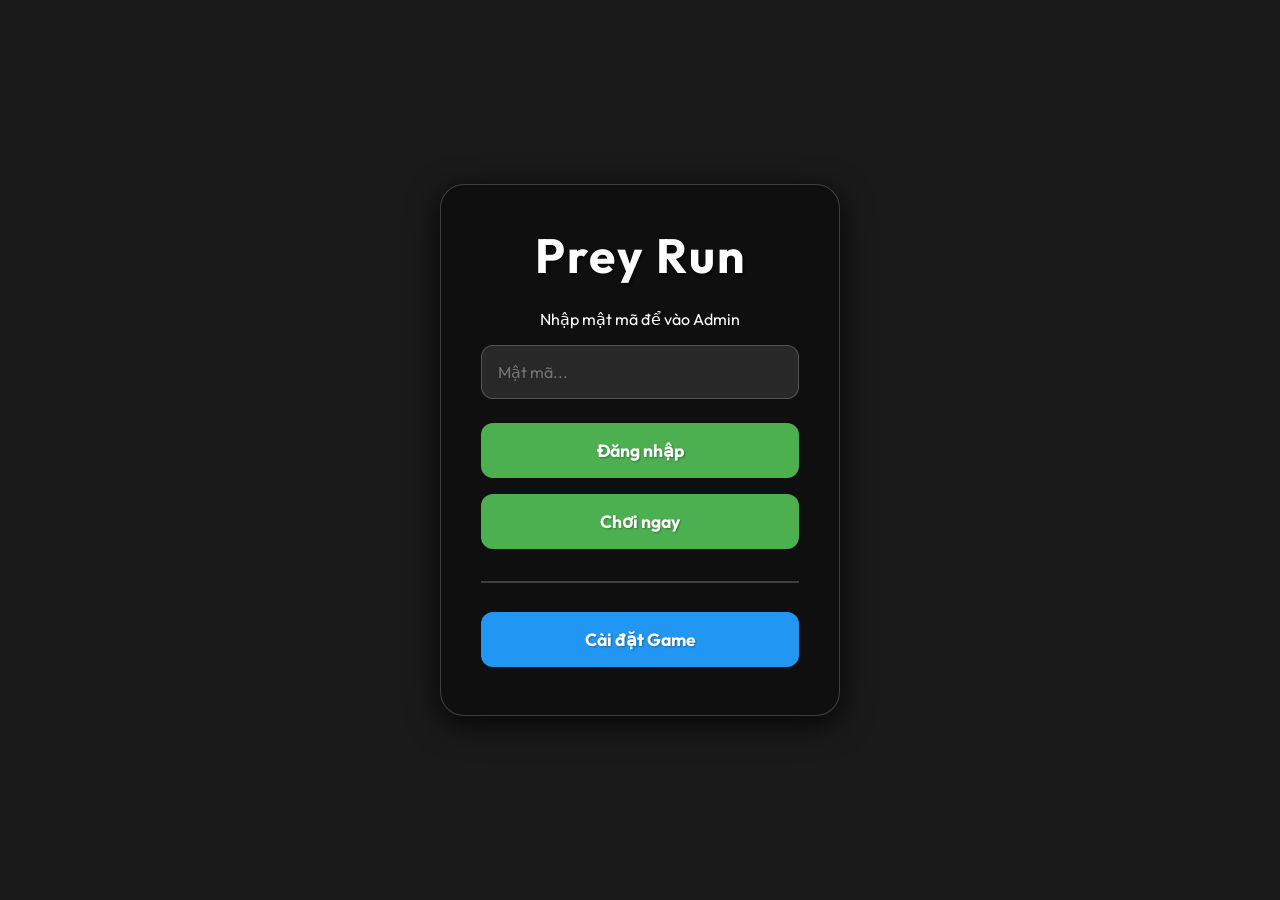
==== index.html @ 59797ac5 "Add files via upload" ====
<!DOCTYPE html>
<html lang="vi">
<head>
    <meta charset="UTF-8">
    <meta name="viewport" content="width=device-width, initial-scale=1.0">
    <title>Prey Run - Vocabulary Escape</title>

    <!-- PWA Meta Tags -->
    <meta name="theme-color" content="#4CAF50">
    <meta name="description" content="Học từ vựng tiếng Anh bằng cách thoát khỏi sư tử!">
    <meta name="apple-mobile-web-app-capable" content="yes">
    <meta name="apple-mobile-web-app-status-bar-style" content="black-translucent">
    <meta name="apple-mobile-web-app-title" content="Prey Run">
    <link rel="apple-touch-icon" href="/icon-512.png">

    <!-- PWA Manifest -->
    <link rel="manifest" href="/manifest.json">

    <link rel="stylesheet" href="style.css">
    <link href="https://fonts.googleapis.com/css2?family=Outfit:wght@400;700&display=swap" rel="stylesheet">
</head>
<body>
    <div id="app">
        <!-- Login Screen -->
        <div id="login-screen" class="screen active">
            <div class="glass-panel">
                <h1>Prey Run</h1>
                <p>Nhập mật mã để vào Admin</p>
                <input type="password" id="admin-pass" placeholder="Mật mã...">
                <button id="login-btn">Đăng nhập</button>
                <button id="start-game-btn">Chơi ngay</button>
                <hr style="margin: 1.5rem 0; border: 1px solid var(--glass-border)">
                <button id="settings-btn" style="background: #2196F3; margin-top: 5px;">Cài đặt Game</button>
            </div>
        </div>

        <!-- Settings Screen -->
        <div id="settings-screen" class="screen">
            <div class="glass-panel" style="max-width: 500px; max-height: 80vh; overflow-y: auto;">
                <h2>Cài đặt (Settings)</h2>
                
                <div style="text-align: left; margin-bottom: 20px;">
                    <label><strong>1. Cấp độ từ vựng muốn chơi:</strong></label>
                    <select id="setting-game-level">
                        <option value="all">Tất cả Cấp độ</option>
                        <option value="Beginner">Beginner</option>
                        <option value="Intermediate">Intermediate</option>
                        <option value="Advanced">Advanced</option>
                    </select>
                </div>

                <div style="text-align: left; margin-bottom: 20px;">
                    <label><strong>2. Thời gian chờ (giây) theo cấp:</strong></label>
                    <div style="display: grid; grid-template-columns: 1fr 1fr; gap: 10px; margin-top: 10px;">
                        <div>Beginner: <input type="number" id="time-Beginner" min="1" step="0.5"></div>
                        <div>Intermediate: <input type="number" id="time-Intermediate" min="1" step="0.5"></div>
                        <div>Advanced: <input type="number" id="time-Advanced" min="1" step="0.5"></div>
                    </div>
                </div>

                <div style="text-align: left; margin-bottom: 20px;">
                    <label><strong>3. Chế độ khó (Ẩn tiếng Anh):</strong></label>
                    <div style="margin-top: 10px;">
                        <input type="checkbox" id="setting-hide-word" style="transform: scale(1.5); margin-right: 10px;">
                        <span style="font-size: 1.1rem">Chỉ hiển thị nghĩa tiếng Việt</span>
                    </div>
                </div>

                <div style="text-align: left; margin-bottom: 25px;">
                    <label><strong>4. Chế độ chơi:</strong></label>
                    <div style="margin-top: 10px; display: flex; gap: 20px; flex-wrap: wrap;">
                        <label><input type="radio" name="setting-game-mode" value="typing" id="mode-typing"> Gõ chữ</label>
                        <label><input type="radio" name="setting-game-mode" value="mcq" id="mode-mcq"> 4 Lựa chọn (Trắc nghiệm)</label>
                        <label><input type="radio" name="setting-game-mode" value="speech" id="mode-speech"> 🎤 Phát âm (Mic)</label>
                    </div>
                </div>

                <div style="text-align: left; margin-bottom: 25px;">
                    <label><strong>5. Sinh mệnh &amp; Khoảng cách:</strong></label>
                    <div style="margin-top: 10px; display: grid; grid-template-columns: 1fr 1fr; gap: 15px;">
                        <div>
                            <label style="font-size: 0.9rem;">Số lần sai tối đa (Mạng):</label>
                            <input type="number" id="setting-lives" min="1" max="10" value="3" style="width:100%; padding:8px;">
                        </div>
                        <div>
                            <label style="font-size: 0.9rem;">Khoảng cách ban đầu (m):</label>
                            <input type="number" id="setting-distance" min="10" max="90" value="50" style="width:100%; padding:8px;">
                        </div>
                    </div>
                </div>

                <button id="save-settings-btn" style="background: #4CAF50;">Lưu Cài đặt</button>
                <button id="settings-back-btn" class="danger">Quay lại</button>
            </div>
        </div>

        <!-- Game Screen -->
        <div id="game-screen" class="screen">
            <!-- Top Controls -->
            <div id="game-top-bar">
                <button id="pause-btn" title="Tạm dừng">⏸</button>
                <button id="quit-btn" title="Thoát về Menu">🚪</button>
            </div>

            <div id="parallax-container">
                <canvas id="game-canvas"></canvas>
            </div>

            <div class="game-ui bottom-panel">
                <div class="score-container">
                    <div style="display: flex; align-items: center; gap: 15px;">
                        <span class="label">Điểm: <span id="current-score">0</span></span>
                        <div id="lives-display" style="font-size: 1.5rem; color: #ff5252; text-shadow: 1px 1px 2px rgba(0,0,0,0.5);">♥️♥️♥️</div>
                    </div>
                    <button id="re-hear-btn">🔊 Nghe lại</button>
                    <button id="mic-btn" class="hidden" title="Nhấn để nói">🎤 Nói</button>
                </div>
                
                <div class="input-area">
                    <input type="text" id="word-input" placeholder="Gõ từ tại đây..." autocomplete="off">
                    <div id="mcq-container" class="hidden">
                        <button class="mcq-btn"></button>
                        <button class="mcq-btn"></button>
                        <button class="mcq-btn"></button>
                        <button class="mcq-btn"></button>
                    </div>
                    <div id="speech-container" class="hidden" style="display:none; flex-direction:column; align-items:center; gap:10px;">
                        <div id="speech-status" style="color:#fff; font-size:1rem; min-height:1.5em;">Nhấn mic để nói tiếng Anh...</div>
                        <div id="speech-result" style="color:#FFD54F; font-size:1.3rem; font-weight:bold; min-height:1.8em;"></div>
                    </div>
                </div>

                <div class="distance-container">
                    <span class="label">Khoảng cách an toàn</span>
                    <div class="progress-bar">
                        <div id="distance-fill"></div>
                        <span id="ui-lion-icon" class="icon">🦁</span>
                        <span id="ui-deer-icon" class="icon">🦌</span>
                    </div>
                </div>

                <div class="timer-bar">
                    <div id="timer-fill"></div>
                </div>
            </div>

            <div id="level-select-overlay" class="overlay hidden">
                <div class="glass-panel" style="max-width:360px; text-align:center;">
                    <h2>🎮 Chọn Cấp độ</h2>
                    <p style="color:#ffd54f; margin-bottom:1.5rem">Chọn loại từ vựng bạn muốn luyện:</p>
                    <button class="level-btn" data-level="all"  style="background:linear-gradient(135deg,#43a047,#66bb6a)">🌟 Tất cả Level</button>
                    <button class="level-btn" data-level="Beginner"     style="background:linear-gradient(135deg,#1976d2,#42a5f5)">🟢 Beginner</button>
                    <button class="level-btn" data-level="Intermediate" style="background:linear-gradient(135deg,#f57f17,#ffca28)">🟡 Intermediate</button>
                    <button class="level-btn" data-level="Advanced"     style="background:linear-gradient(135deg,#c62828,#ef5350)">🔴 Advanced</button>
                    <button id="level-cancel-btn" style="background:rgba(255,255,255,0.15); margin-top:.5rem;">Quay lại</button>
                </div>
            </div>

            <div id="pause-overlay" class="overlay hidden">
                <div class="glass-panel" style="max-width: 450px;">
                    <h2>Đã tạm dừng</h2>
                    
                    <!-- Practice Area (Hidden by default, shown if there's a wrong word) -->
                    <div id="practice-area" class="hidden" style="margin: 1.5rem 0; padding: 1rem; background: rgba(255,255,255,0.1); border-radius: 15px; border: 1px solid #ffd54f;">
                        <h3 style="color: #ffd54f; margin-bottom: 0.5rem;">🎯 Rèn luyện phát âm</h3>
                        <div id="practice-word" style="font-size: 2rem; font-weight: bold; color: #fff;"></div>
                        <div id="practice-ipa" style="font-size: 1.2rem; color: #4fc3f7; margin-bottom: 0.8rem;"></div>
                        <div id="practice-tips" style="font-size: 0.95rem; font-style: italic; color: #eee; margin-bottom: 1rem;"></div>
                        <div style="display: flex; gap: 8px; flex-wrap: wrap; justify-content: center;">
                            <button id="practice-speak-btn" style="background: #7c4dff; width: auto; padding: 10px 16px; font-size: 1rem;">🔊 Nghe mẫu</button>
                            <button id="practice-record-btn" style="background: #f44336; width: auto; padding: 10px 16px; font-size: 1rem;">🎤 Ghi âm</button>
                            <button id="practice-playback-btn" style="background: #388e3c; width: auto; padding: 10px 16px; font-size: 1rem;" disabled>▶ Nghe lại</button>
                        </div>
                        <div id="practice-record-status" style="margin-top: 8px; font-size: 0.85rem; color: #ffcc80; min-height: 1.2em;"></div>

                        <!-- Live Check -->
                        <hr style="border-color: rgba(255,255,255,0.2); margin: 12px 0;">
                        <button id="practice-check-btn" style="background: #f57c00; width: 100%; padding: 12px; font-size: 1rem; border-radius: 10px;">🧪 Nói &amp; Kiểm tra phát âm</button>
                        <div id="practice-check-result" style="margin-top: 10px; font-size: 1rem; min-height: 2em; text-align: center; border-radius: 8px; padding: 6px 0;"></div>
                    </div>

                    <div style="display: flex; flex-direction: column; gap: 5px;">
                        <button id="resume-btn">Tiếp tục</button>
                        <button id="restart-btn">Chơi lại</button>
                        <button id="back-to-menu">Menu chính</button>
                    </div>
                </div>
            </div>

            <div id="game-over-overlay" class="overlay hidden">
                <div class="glass-panel">
                    <h2 class="danger">Game Over!</h2>
                    <p>Sư tử đã đuổi kịp!</p>
                    <p>Điểm của bạn: <span id="final-score">0</span></p>
                    <button id="retry-btn">Thử lại</button>
                    <button id="menu-btn">Menu chính</button>
                </div>
            </div>
        </div>

        <!-- Admin Panel -->
        <div id="admin-panel" class="screen">
            <nav class="admin-nav">
                <button id="close-admin">Quay lại</button>
                <h1>Admin Panel</h1>
            </nav>
            <div class="admin-content">
                <div class="glass-panel admin-form">
                    <h3>Thêm từ vựng</h3>
                    <input type="text" id="new-word" placeholder="Từ tiếng Anh">
                    <input type="text" id="new-meaning" placeholder="Nghĩa tiếng Việt">
                    <input type="text" id="new-ipa" placeholder="Phiên âm IPA (ví dụ: /laɪ.ən/)">
                    <input type="text" id="new-tips" placeholder="Mẹo phát âm">
                    <select id="new-level">
                        <option value="Beginner">Beginner</option>
                        <option value="Intermediate">Intermediate</option>
                        <option value="Advanced">Advanced</option>
                    </select>
                    <button id="add-word-btn">Lưu từ</button>
                </div>
                <div class="glass-panel admin-list">
                    <h3>Danh sách từ vựng</h3>
                    <div class="list-controls">
                        <button id="export-btn">Sao lưu (Export)</button>
                        <button id="import-btn">Khôi phục (Import)</button>
                        <input type="file" id="import-file-input" style="display: none;" accept=".json">
                    </div>
                    <table>
                        <thead>
                            <tr>
                                <th>Từ</th>
                                <th>Nghĩa</th>
                                <th>IPA</th>
                                <th>Level</th>
                                <th>Thao tác</th>
                            </tr>
                        </thead>
                        <tbody id="word-table-body">
                            <!-- Words will be injected here -->
                        </tbody>
                    </table>
                </div>
            </div>
        </div>

    </div>

    <script src="vocabulary.js"></script>
    <script src="ui.js"></script>
    <script src="game.js"></script>

    <!-- PWA Service Worker Registration -->
    <script>
        if ('serviceWorker' in navigator) {
            window.addEventListener('load', () => {
                navigator.serviceWorker.register('/sw.js')
                    .then(reg => console.log('✅ Service Worker đã đăng ký:', reg.scope))
                    .catch(err => console.warn('❌ SW thất bại:', err));
            });
        }
    </script>
</body>
</html>
---- style.css ----
:root {
    --primary: #4CAF50;
    --primary-dark: #388E3C;
    --danger: #FF5252;
    --glass: rgba(255, 255, 255, 0.1);
    --glass-border: rgba(255, 255, 255, 0.2);
    --text-white: #ffffff;
    --text-shadow: 2px 2px 4px rgba(0, 0, 0, 0.5);
}

* {
    margin: 0;
    padding: 0;
    box-sizing: border-box;
    font-family: 'Outfit', sans-serif;
}

body, html {
    width: 100%;
    height: 100%;
    overflow: hidden;
    background: #1a1a1a;
}

#app {
    width: 100%;
    height: 100%;
    position: relative;
}

.screen {
    position: absolute;
    top: 0;
    left: 0;
    width: 100%;
    height: 100%;
    display: none;
    justify-content: center;
    align-items: center;
}

.screen.active {
    display: flex;
}

/* Glass Panels */
.glass-panel {
    background: rgba(0, 0, 0, 0.4);
    backdrop-filter: blur(10px);
    border: 1px solid var(--glass-border);
    padding: 2.5rem;
    border-radius: 24px;
    text-align: center;
    color: var(--text-white);
    box-shadow: 0 8px 32px 0 rgba(0, 0, 0, 0.8);
    max-width: 400px;
    width: 90%;
}

h1 {
    font-size: 3rem;
    margin-bottom: 1.5rem;
    letter-spacing: 2px;
    text-shadow: var(--text-shadow);
}

input, select {
    width: 100%;
    padding: 1rem;
    margin: 1rem 0;
    border-radius: 12px;
    border: 1px solid var(--glass-border);
    background: rgba(255, 255, 255, 0.1);
    color: white;
    font-size: 1rem;
    outline: none;
}

button {
    width: 100%;
    padding: 1rem;
    margin: 0.5rem 0;
    border-radius: 12px;
    border: none;
    background: var(--primary);
    color: white;
    font-weight: bold;
    font-size: 1.1rem;
    cursor: pointer;
    transition: all 0.3s ease;
    text-shadow: 1px 1px 2px rgba(0,0,0,0.3);
}

button:hover {
    background: var(--primary-dark);
    transform: translateY(-2px);
    box-shadow: 0 4px 15px rgba(76, 175, 80, 0.4);
}

button:active {
    transform: translateY(0);
}

/* Game Screen */
#game-screen {
    flex-direction: column;
}

#game-top-bar {
    position: fixed;
    top: 20px;
    left: 20px;
    z-index: 9999; /* Đưa lên trên cùng của mọi thứ */
    display: none;
    gap: 12px;
}

#game-screen.active #game-top-bar {
    display: flex !important; /* Buộc hiển thị khi game active */
}

#pause-btn, #quit-btn {
    width: 60px !important; /* Ép kích thước cố định để dễ nhìn */
    height: 60px;
    padding: 0 !important;
    font-size: 2rem !important;
    border-radius: 50% !important; /* Biến thành nút tròn */
    margin: 0;
    border: 3px solid rgba(255,255,255,0.4);
    display: flex;
    align-items: center;
    justify-content: center;
    cursor: pointer;
    box-shadow: 0 4px 15px rgba(0,0,0,0.5);
}

#pause-btn {
    background: rgba(0,0,0,0.5);
    color: #fff;
}

#quit-btn {
    background: rgba(200,0,0,0.5);
    color: #fff;
}

#pause-btn:hover { background: rgba(255,255,255,0.2); transform: scale(1.1); }
#quit-btn:hover  { background: rgba(220,50,50,0.8);  transform: scale(1.1); }

#parallax-container {
    position: absolute;
    width: 100%;
    height: 100%;
    overflow: hidden;
    background: linear-gradient(to bottom, #4fc3f7, #b3e5fc); /* Bầu trời ban ngày tươi sáng */
}

#game-canvas {
    position: absolute;
    z-index: 4;
    width: 100%;
    height: calc(100% - 150px);
}

.bottom-panel {
    position: absolute;
    bottom: 0;
    width: 100%;
    height: 150px;
    background: rgba(0, 0, 0, 0.8);
    backdrop-filter: blur(10px);
    border-top: 3px solid #ff9800;
    display: flex;
    flex-direction: row;
    align-items: center;
    justify-content: space-around;
    padding: 0 2rem;
    z-index: 10;
}

.score-container {
    display: flex;
    flex-direction: column;
    align-items: center;
    gap: 10px;
    font-size: 1.5rem;
    color: white;
    font-weight: bold;
}

#re-hear-btn {
    width: auto;
    padding: 0.5rem 1rem;
    font-size: 1rem;
    background: #ffb300;
    color: #333;
    border-radius: 8px;
    margin: 0;
}

#mic-btn {
    width: auto;
    padding: 0.5rem 1.2rem;
    font-size: 1.1rem;
    background: #7c4dff;
    color: white;
    border-radius: 8px;
    margin: 0 0 0 8px;
    transition: all 0.2s;
}

#mic-btn:hover {
    background: #651fff;
    box-shadow: 0 0 12px rgba(124,77,255,0.6);
}

@keyframes mic-pulse {
    0%   { box-shadow: 0 0 0 0 rgba(244,67,54,0.7); }
    70%  { box-shadow: 0 0 0 12px rgba(244,67,54,0); }
    100% { box-shadow: 0 0 0 0 rgba(244,67,54,0); }
}

#mic-btn.mic-active {
    background: #f44336;
    animation: mic-pulse 1s infinite;
}

#speech-container {
    width: 100%;
    flex-direction: column;
    align-items: center;
    gap: 6px;
    text-align: center;
}

.input-area {
    display: flex;
    margin-bottom: 0;
    flex: 1;
    max-width: 400px;
}

#word-input {
    width: 100%;
    text-align: center;
    font-size: 2rem;
    padding: 1rem;
    background: rgba(255, 255, 255, 0.9);
    color: #333;
    border: 3px solid #4CAF50;
    border-radius: 15px;
    font-weight: bold;
    box-shadow: inset 0 0 10px rgba(0,0,0,0.1);
}

.distance-container {
    width: 300px;
    text-align: center;
}

.distance-container .label {
    color: white;
    font-weight: bold;
    font-size: 1.1rem;
}

.progress-bar {
    height: 25px;
    background: rgba(255,255,255,0.2);
    border-radius: 12.5px;
    position: relative;
    margin-top: 15px;
    border: 2px solid #555;
    overflow: visible;
}

#distance-fill {
    height: 100%;
    background: linear-gradient(90deg, #f44336, #ff9800);
    border-radius: 10px;
    width: 50%;
    transition: width 0.3s ease;
}

.icon {
    position: absolute;
    font-size: 35px;
    top: -20px;
}

#ui-lion-icon { left: -15px; } /* Lion is chasing from left */
#ui-deer-icon { right: -15px; } /* Deer is running right */

.timer-bar {
    width: 100%;
    height: 5px;
    background: rgba(255,255,255,0.1);
    position: absolute;
    top: 0;
    left: 0;
}

#timer-fill {
    height: 100%;
    background: #FF5252;
    width: 100%;
}

/* Admin Panel */
#admin-panel {
    background: #0f172a;
    flex-direction: column;
    padding: 2rem;
    overflow-y: auto;
}

.admin-nav {
    display: flex;
    width: 100%;
    justify-content: space-between;
    align-items: center;
    margin-bottom: 2rem;
}

#close-admin { width: auto; }

.admin-content {
    display: grid;
    grid-template-columns: 1fr 2fr;
    gap: 2rem;
    width: 100%;
    max-width: 1200px;
}

.admin-form, .admin-list {
    max-width: none;
    text-align: left;
    max-height: 60vh;
    overflow-y: auto;
    padding-right: 1rem;
}

/* Custom Scrollbar */
.admin-list::-webkit-scrollbar {
    width: 8px;
}

.admin-list::-webkit-scrollbar-track {
    background: rgba(255, 255, 255, 0.05);
    border-radius: 10px;
}

.admin-list::-webkit-scrollbar-thumb {
    background: var(--primary);
    border-radius: 10px;
}

.admin-list::-webkit-scrollbar-thumb:hover {
    background: var(--primary-dark);
}

table {
    width: 100%;
    border-collapse: collapse;
    margin-top: 1rem;
}

th, td {
    padding: 1rem;
    text-align: left;
    border-bottom: 1px solid var(--glass-border);
}

.delete-btn {
    background: var(--danger);
    padding: 0.5rem;
}

/* Animations */
@keyframes pulse {
    0% { transform: scale(1); }
    50% { transform: scale(1.05); }
    100% { transform: scale(1); }
}

.overlay {
    position: absolute;
    top: 0;
    left: 0;
    width: 100%;
    height: 100%;
    background: rgba(0,0,0,0.8);
    z-index: 100;
    display: flex;
    justify-content: center;
    align-items: center;
}

.hidden { display: none; }
.danger { color: var(--danger); }

#mcq-container {
    display: flex;
    gap: 10px;
    justify-content: center;
    flex-wrap: wrap;
    width: 100%;
}
.mcq-btn {
    flex: 1 1 45%;
    background: rgba(255, 255, 255, 0.9);
    color: #333;
    font-size: 1.2rem;
    font-weight: bold;
    border: 2px solid #ccc;
    border-radius: 8px;
    padding: 12px;
    cursor: pointer;
    transition: all 0.2s;
}
.mcq-btn:hover:not(:disabled) {
    background: #4fc3f7;
    color: white;
    border-color: #0288d1;
    transform: scale(1.02);
}
.mcq-btn:disabled {
    opacity: 0.5;
    background: #e0e0e0;
    cursor: not-allowed;
    transform: scale(0.95);
}
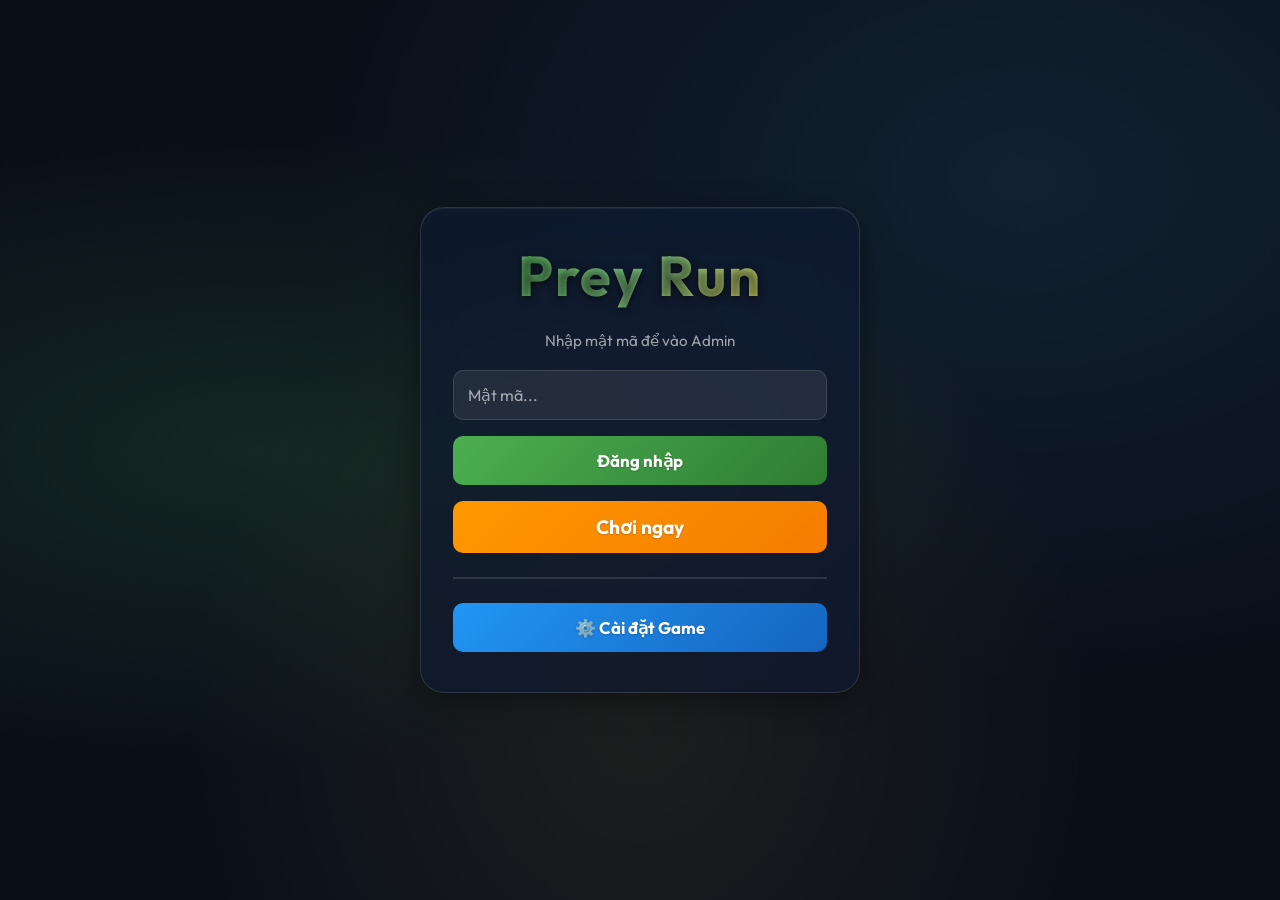
==== commit 3a1c1d47: "Add files via upload" ====
--- a/index.html
+++ b/index.html
@@ -2,7 +2,7 @@
 <html lang="vi">
 <head>
     <meta charset="UTF-8">
-    <meta name="viewport" content="width=device-width, initial-scale=1.0">
+    <meta name="viewport" content="width=device-width, initial-scale=1.0, viewport-fit=cover">
     <title>Prey Run - Vocabulary Escape</title>
 
     <!-- PWA Meta Tags -->
@@ -11,10 +11,10 @@
     <meta name="apple-mobile-web-app-capable" content="yes">
     <meta name="apple-mobile-web-app-status-bar-style" content="black-translucent">
     <meta name="apple-mobile-web-app-title" content="Prey Run">
-    <link rel="apple-touch-icon" href="/icon-512.png">
+    <link rel="apple-touch-icon" href="icon-512.png">
 
     <!-- PWA Manifest -->
-    <link rel="manifest" href="/manifest.json">
+    <link rel="manifest" href="manifest.json">
 
     <link rel="stylesheet" href="style.css">
     <link href="https://fonts.googleapis.com/css2?family=Outfit:wght@400;700&display=swap" rel="stylesheet">
@@ -29,14 +29,14 @@
                 <input type="password" id="admin-pass" placeholder="Mật mã...">
                 <button id="login-btn">Đăng nhập</button>
                 <button id="start-game-btn">Chơi ngay</button>
-                <hr style="margin: 1.5rem 0; border: 1px solid var(--glass-border)">
-                <button id="settings-btn" style="background: #2196F3; margin-top: 5px;">Cài đặt Game</button>
+                <hr style="margin: 1rem 0; border: 1px solid var(--glass-border)">
+                <button id="settings-btn">⚙️ Cài đặt Game</button>
             </div>
         </div>
 
         <!-- Settings Screen -->
         <div id="settings-screen" class="screen">
-            <div class="glass-panel" style="max-width: 500px; max-height: 80vh; overflow-y: auto;">
+            <div class="glass-panel">
                 <h2>Cài đặt (Settings)</h2>
                 
                 <div style="text-align: left; margin-bottom: 20px;">
@@ -89,8 +89,8 @@
                     </div>
                 </div>
 
-                <button id="save-settings-btn" style="background: #4CAF50;">Lưu Cài đặt</button>
-                <button id="settings-back-btn" class="danger">Quay lại</button>
+                <button id="save-settings-btn">💾 Lưu Cài đặt</button>
+                <button id="settings-back-btn">← Quay lại</button>
             </div>
         </div>
 
@@ -108,9 +108,9 @@
 
             <div class="game-ui bottom-panel">
                 <div class="score-container">
-                    <div style="display: flex; align-items: center; gap: 15px;">
+                    <div style="display: flex; align-items: center; gap: 8px;">
                         <span class="label">Điểm: <span id="current-score">0</span></span>
-                        <div id="lives-display" style="font-size: 1.5rem; color: #ff5252; text-shadow: 1px 1px 2px rgba(0,0,0,0.5);">♥️♥️♥️</div>
+                        <div id="lives-display">♥️♥️♥️</div>
                     </div>
                     <button id="re-hear-btn">🔊 Nghe lại</button>
                     <button id="mic-btn" class="hidden" title="Nhấn để nói">🎤 Nói</button>
@@ -253,7 +253,7 @@
     <script>
         if ('serviceWorker' in navigator) {
             window.addEventListener('load', () => {
-                navigator.serviceWorker.register('/sw.js')
+                navigator.serviceWorker.register('sw.js')
                     .then(reg => console.log('✅ Service Worker đã đăng ký:', reg.scope))
                     .catch(err => console.warn('❌ SW thất bại:', err));
             });
--- a/style.css
+++ b/style.css
@@ -1,227 +1,394 @@
+/* ============================================
+   PREY RUN — Premium Responsive Design System
+   ============================================ */
+
+/* --- Design Tokens --- */
 :root {
+    /* Colors */
     --primary: #4CAF50;
-    --primary-dark: #388E3C;
+    --primary-glow: rgba(76, 175, 80, 0.4);
+    --primary-dark: #2E7D32;
+    --accent: #FFD54F;
+    --accent-glow: rgba(255, 213, 79, 0.3);
     --danger: #FF5252;
-    --glass: rgba(255, 255, 255, 0.1);
-    --glass-border: rgba(255, 255, 255, 0.2);
-    --text-white: #ffffff;
-    --text-shadow: 2px 2px 4px rgba(0, 0, 0, 0.5);
-}
-
-* {
+    --danger-glow: rgba(255, 82, 82, 0.4);
+    --info: #4FC3F7;
+
+    /* Surfaces */
+    --bg-deep: #0a0f1a;
+    --glass: rgba(15, 25, 50, 0.65);
+    --glass-light: rgba(255, 255, 255, 0.08);
+    --glass-border: rgba(255, 255, 255, 0.12);
+    --glass-border-hover: rgba(255, 255, 255, 0.25);
+
+    /* Text */
+    --text-white: #f0f2f5;
+    --text-muted: rgba(255, 255, 255, 0.6);
+    --text-shadow: 0 2px 8px rgba(0, 0, 0, 0.6);
+
+    /* Spacing (fluid) */
+    --space-xs: clamp(4px, 1vw, 8px);
+    --space-sm: clamp(8px, 2vw, 12px);
+    --space-md: clamp(12px, 3vw, 20px);
+    --space-lg: clamp(20px, 4vw, 32px);
+    --space-xl: clamp(28px, 5vw, 48px);
+
+    /* Radius */
+    --radius-sm: 10px;
+    --radius-md: 16px;
+    --radius-lg: 24px;
+    --radius-xl: 32px;
+    --radius-full: 50%;
+
+    /* Blur */
+    --blur: blur(20px);
+    --blur-heavy: blur(40px);
+
+    /* Safe area for notched phones */
+    --safe-top: env(safe-area-inset-top, 0px);
+    --safe-bottom: env(safe-area-inset-bottom, 0px);
+    --safe-left: env(safe-area-inset-left, 0px);
+    --safe-right: env(safe-area-inset-right, 0px);
+}
+
+/* --- Reset & Base --- */
+*, *::before, *::after {
     margin: 0;
     padding: 0;
     box-sizing: border-box;
-    font-family: 'Outfit', sans-serif;
+}
+
+html {
+    font-size: 16px;
+    -webkit-tap-highlight-color: transparent;
+    -webkit-text-size-adjust: 100%;
 }
 
 body, html {
     width: 100%;
     height: 100%;
     overflow: hidden;
-    background: #1a1a1a;
-}
-
+    font-family: 'Outfit', -apple-system, BlinkMacSystemFont, sans-serif;
+    background: var(--bg-deep);
+    color: var(--text-white);
+}
+
+/* --- App Container --- */
 #app {
     width: 100%;
     height: 100%;
     position: relative;
 }
 
+/* --- Screen System --- */
 .screen {
     position: absolute;
-    top: 0;
-    left: 0;
-    width: 100%;
-    height: 100%;
+    inset: 0;
     display: none;
     justify-content: center;
     align-items: center;
+    overflow: hidden;
 }
 
 .screen.active {
     display: flex;
 }
 
-/* Glass Panels */
+/* Animated background for non-game screens */
+#login-screen,
+#settings-screen {
+    background: 
+        radial-gradient(ellipse at 20% 50%, rgba(76, 175, 80, 0.15) 0%, transparent 50%),
+        radial-gradient(ellipse at 80% 20%, rgba(79, 195, 247, 0.1) 0%, transparent 50%),
+        radial-gradient(ellipse at 50% 80%, rgba(255, 213, 79, 0.08) 0%, transparent 50%),
+        var(--bg-deep);
+}
+
+/* ============================================
+   GLASS PANELS — Frosted Glass UI
+   ============================================ */
 .glass-panel {
-    background: rgba(0, 0, 0, 0.4);
-    backdrop-filter: blur(10px);
+    background: var(--glass);
+    backdrop-filter: var(--blur);
+    -webkit-backdrop-filter: var(--blur);
     border: 1px solid var(--glass-border);
-    padding: 2.5rem;
-    border-radius: 24px;
+    border-radius: var(--radius-lg);
+    padding: var(--space-lg);
     text-align: center;
     color: var(--text-white);
-    box-shadow: 0 8px 32px 0 rgba(0, 0, 0, 0.8);
-    max-width: 400px;
-    width: 90%;
-}
-
+    box-shadow:
+        0 8px 32px rgba(0, 0, 0, 0.4),
+        inset 0 1px 0 rgba(255, 255, 255, 0.06);
+    max-width: 420px;
+    width: 92%;
+    animation: panelFadeIn 0.4s ease-out;
+}
+
+@keyframes panelFadeIn {
+    from {
+        opacity: 0;
+        transform: translateY(20px) scale(0.97);
+    }
+    to {
+        opacity: 1;
+        transform: translateY(0) scale(1);
+    }
+}
+
+/* ============================================
+   TYPOGRAPHY — Fluid Scaling
+   ============================================ */
 h1 {
-    font-size: 3rem;
-    margin-bottom: 1.5rem;
+    font-size: clamp(2rem, 6vw, 3.5rem);
+    font-weight: 700;
     letter-spacing: 2px;
     text-shadow: var(--text-shadow);
-}
-
+    margin-bottom: var(--space-md);
+    background: linear-gradient(135deg, #4CAF50, #81C784, #FFD54F);
+    -webkit-background-clip: text;
+    -webkit-text-fill-color: transparent;
+    background-clip: text;
+    animation: titleFloat 3s ease-in-out infinite;
+}
+
+@keyframes titleFloat {
+    0%, 100% { transform: translateY(0); }
+    50% { transform: translateY(-6px); }
+}
+
+h2 {
+    font-size: clamp(1.3rem, 4vw, 2rem);
+    font-weight: 700;
+    margin-bottom: var(--space-sm);
+    letter-spacing: 1px;
+}
+
+h3 {
+    font-size: clamp(1.1rem, 3vw, 1.4rem);
+    font-weight: 700;
+    margin-bottom: var(--space-sm);
+    color: var(--accent);
+}
+
+p {
+    font-size: clamp(0.85rem, 2.5vw, 1rem);
+    color: var(--text-muted);
+    margin-bottom: var(--space-sm);
+}
+
+.label {
+    font-size: clamp(0.75rem, 2vw, 1rem);
+}
+
+/* ============================================
+   FORM CONTROLS — Touch Friendly
+   ============================================ */
 input, select {
     width: 100%;
-    padding: 1rem;
-    margin: 1rem 0;
-    border-radius: 12px;
+    padding: clamp(10px, 2.5vw, 14px);
+    margin: var(--space-xs) 0;
+    border-radius: var(--radius-sm);
     border: 1px solid var(--glass-border);
-    background: rgba(255, 255, 255, 0.1);
+    background: var(--glass-light);
+    color: var(--text-white);
+    font-size: clamp(0.9rem, 2.5vw, 1rem);
+    font-family: inherit;
+    outline: none;
+    transition: border-color 0.3s, box-shadow 0.3s;
+    min-height: 44px; /* Touch target */
+}
+
+input:focus, select:focus {
+    border-color: var(--primary);
+    box-shadow: 0 0 0 3px var(--primary-glow);
+}
+
+input::placeholder {
+    color: var(--text-muted);
+}
+
+/* ============================================
+   BUTTONS — Premium Interactive
+   ============================================ */
+button {
+    width: 100%;
+    padding: clamp(10px, 2.5vw, 14px);
+    margin: var(--space-xs) 0;
+    border-radius: var(--radius-sm);
+    border: none;
+    background: linear-gradient(135deg, var(--primary), var(--primary-dark));
     color: white;
-    font-size: 1rem;
-    outline: none;
-}
-
-button {
-    width: 100%;
-    padding: 1rem;
-    margin: 0.5rem 0;
-    border-radius: 12px;
-    border: none;
-    background: var(--primary);
-    color: white;
-    font-weight: bold;
-    font-size: 1.1rem;
+    font-weight: 700;
+    font-size: clamp(0.9rem, 2.5vw, 1.05rem);
+    font-family: inherit;
     cursor: pointer;
-    transition: all 0.3s ease;
-    text-shadow: 1px 1px 2px rgba(0,0,0,0.3);
+    transition: all 0.25s cubic-bezier(0.4, 0, 0.2, 1);
+    text-shadow: 0 1px 2px rgba(0, 0, 0, 0.2);
+    min-height: 44px; /* Touch target */
+    position: relative;
+    overflow: hidden;
+}
+
+button::after {
+    content: '';
+    position: absolute;
+    inset: 0;
+    background: linear-gradient(135deg, rgba(255,255,255,0.15) 0%, transparent 50%);
+    opacity: 0;
+    transition: opacity 0.3s;
+}
+
+button:hover::after {
+    opacity: 1;
 }
 
 button:hover {
-    background: var(--primary-dark);
     transform: translateY(-2px);
-    box-shadow: 0 4px 15px rgba(76, 175, 80, 0.4);
+    box-shadow: 0 6px 20px var(--primary-glow);
 }
 
 button:active {
-    transform: translateY(0);
-}
-
-/* Game Screen */
+    transform: translateY(0) scale(0.98);
+    box-shadow: 0 2px 8px var(--primary-glow);
+}
+
+/* ============================================
+   GAME SCREEN — Responsive Layout
+   ============================================ */
 #game-screen {
     flex-direction: column;
 }
 
+/* --- Top Bar (Pause/Quit) --- */
 #game-top-bar {
     position: fixed;
-    top: 20px;
-    left: 20px;
-    z-index: 9999; /* Đưa lên trên cùng của mọi thứ */
+    top: calc(var(--space-sm) + var(--safe-top));
+    left: calc(var(--space-sm) + var(--safe-left));
+    z-index: 9999;
     display: none;
-    gap: 12px;
+    gap: var(--space-xs);
 }
 
 #game-screen.active #game-top-bar {
-    display: flex !important; /* Buộc hiển thị khi game active */
+    display: flex !important;
 }
 
 #pause-btn, #quit-btn {
-    width: 60px !important; /* Ép kích thước cố định để dễ nhìn */
-    height: 60px;
+    width: clamp(42px, 10vw, 56px) !important;
+    height: clamp(42px, 10vw, 56px);
     padding: 0 !important;
-    font-size: 2rem !important;
-    border-radius: 50% !important; /* Biến thành nút tròn */
+    font-size: clamp(1.3rem, 4vw, 1.8rem) !important;
+    border-radius: var(--radius-full) !important;
     margin: 0;
-    border: 3px solid rgba(255,255,255,0.4);
+    border: 2px solid rgba(255, 255, 255, 0.25) !important;
     display: flex;
     align-items: center;
     justify-content: center;
     cursor: pointer;
-    box-shadow: 0 4px 15px rgba(0,0,0,0.5);
+    box-shadow: 0 4px 15px rgba(0, 0, 0, 0.4);
+    min-height: 42px;
 }
 
 #pause-btn {
-    background: rgba(0,0,0,0.5);
+    background: rgba(0, 0, 0, 0.45);
     color: #fff;
+    backdrop-filter: blur(8px);
 }
 
 #quit-btn {
-    background: rgba(200,0,0,0.5);
+    background: rgba(180, 40, 40, 0.5);
     color: #fff;
-}
-
-#pause-btn:hover { background: rgba(255,255,255,0.2); transform: scale(1.1); }
-#quit-btn:hover  { background: rgba(220,50,50,0.8);  transform: scale(1.1); }
-
+    backdrop-filter: blur(8px);
+}
+
+#pause-btn:hover { background: rgba(255, 255, 255, 0.15); transform: scale(1.08); }
+#quit-btn:hover  { background: rgba(220, 50, 50, 0.7);  transform: scale(1.08); }
+
+/* --- Parallax & Canvas --- */
 #parallax-container {
     position: absolute;
     width: 100%;
     height: 100%;
     overflow: hidden;
-    background: linear-gradient(to bottom, #4fc3f7, #b3e5fc); /* Bầu trời ban ngày tươi sáng */
+    background: linear-gradient(to bottom, #4fc3f7, #b3e5fc);
 }
 
 #game-canvas {
     position: absolute;
     z-index: 4;
     width: 100%;
-    height: calc(100% - 150px);
-}
-
+    height: 100%;
+}
+
+/* ============================================
+   BOTTOM PANEL — Responsive Game HUD
+   ============================================ */
 .bottom-panel {
     position: absolute;
     bottom: 0;
     width: 100%;
-    height: 150px;
-    background: rgba(0, 0, 0, 0.8);
-    backdrop-filter: blur(10px);
-    border-top: 3px solid #ff9800;
+    background: linear-gradient(to top, rgba(5, 10, 25, 0.95), rgba(5, 10, 25, 0.8));
+    backdrop-filter: var(--blur);
+    -webkit-backdrop-filter: var(--blur);
+    border-top: 2px solid rgba(255, 152, 0, 0.5);
     display: flex;
     flex-direction: row;
     align-items: center;
     justify-content: space-around;
-    padding: 0 2rem;
+    padding: var(--space-sm) var(--space-md);
+    padding-bottom: calc(var(--space-sm) + var(--safe-bottom));
     z-index: 10;
-}
-
+    gap: var(--space-sm);
+}
+
+/* --- Score Area --- */
 .score-container {
     display: flex;
     flex-direction: column;
     align-items: center;
-    gap: 10px;
-    font-size: 1.5rem;
+    gap: var(--space-xs);
+    font-size: clamp(1rem, 3vw, 1.4rem);
     color: white;
     font-weight: bold;
+    flex-shrink: 0;
 }
 
 #re-hear-btn {
     width: auto;
-    padding: 0.5rem 1rem;
-    font-size: 1rem;
-    background: #ffb300;
-    color: #333;
-    border-radius: 8px;
+    padding: 6px 12px;
+    font-size: clamp(0.8rem, 2vw, 0.95rem);
+    background: linear-gradient(135deg, #ffb300, #ff8f00);
+    color: #1a1a1a;
+    border-radius: var(--radius-sm);
     margin: 0;
+    min-height: 36px;
 }
 
 #mic-btn {
     width: auto;
-    padding: 0.5rem 1.2rem;
-    font-size: 1.1rem;
-    background: #7c4dff;
+    padding: 6px 14px;
+    font-size: clamp(0.85rem, 2.2vw, 1rem);
+    background: linear-gradient(135deg, #7c4dff, #651fff);
     color: white;
-    border-radius: 8px;
-    margin: 0 0 0 8px;
+    border-radius: var(--radius-sm);
+    margin: 0 0 0 6px;
     transition: all 0.2s;
+    min-height: 36px;
 }
 
 #mic-btn:hover {
-    background: #651fff;
-    box-shadow: 0 0 12px rgba(124,77,255,0.6);
+    background: linear-gradient(135deg, #651fff, #536dfe);
+    box-shadow: 0 0 16px rgba(124, 77, 255, 0.5);
 }
 
 @keyframes mic-pulse {
-    0%   { box-shadow: 0 0 0 0 rgba(244,67,54,0.7); }
-    70%  { box-shadow: 0 0 0 12px rgba(244,67,54,0); }
-    100% { box-shadow: 0 0 0 0 rgba(244,67,54,0); }
+    0%   { box-shadow: 0 0 0 0 rgba(244, 67, 54, 0.6); }
+    70%  { box-shadow: 0 0 0 14px rgba(244, 67, 54, 0); }
+    100% { box-shadow: 0 0 0 0 rgba(244, 67, 54, 0); }
 }
 
 #mic-btn.mic-active {
-    background: #f44336;
+    background: linear-gradient(135deg, #f44336, #d32f2f);
     animation: mic-pulse 1s infinite;
 }
 
@@ -229,205 +396,564 @@
     width: 100%;
     flex-direction: column;
     align-items: center;
-    gap: 6px;
+    gap: 4px;
     text-align: center;
 }
 
+/* --- Input Area --- */
 .input-area {
     display: flex;
-    margin-bottom: 0;
     flex: 1;
-    max-width: 400px;
+    max-width: 360px;
+    min-width: 0;
 }
 
 #word-input {
     width: 100%;
     text-align: center;
-    font-size: 2rem;
-    padding: 1rem;
-    background: rgba(255, 255, 255, 0.9);
-    color: #333;
-    border: 3px solid #4CAF50;
-    border-radius: 15px;
+    font-size: clamp(1.2rem, 4vw, 1.8rem);
+    padding: clamp(8px, 2vw, 12px);
+    background: rgba(255, 255, 255, 0.92);
+    color: #1a1a2e;
+    border: 2px solid var(--primary);
+    border-radius: var(--radius-md);
     font-weight: bold;
-    box-shadow: inset 0 0 10px rgba(0,0,0,0.1);
-}
-
+    box-shadow: 0 0 20px var(--primary-glow), inset 0 2px 4px rgba(0, 0, 0, 0.06);
+    transition: border-color 0.3s, box-shadow 0.3s;
+    min-height: 44px;
+}
+
+#word-input:focus {
+    border-color: var(--accent);
+    box-shadow: 0 0 24px var(--accent-glow), inset 0 2px 4px rgba(0, 0, 0, 0.06);
+}
+
+/* --- Distance Bar --- */
 .distance-container {
-    width: 300px;
+    width: clamp(140px, 25vw, 300px);
     text-align: center;
+    flex-shrink: 0;
 }
 
 .distance-container .label {
-    color: white;
-    font-weight: bold;
-    font-size: 1.1rem;
+    color: var(--text-muted);
+    font-weight: 600;
+    font-size: clamp(0.65rem, 1.8vw, 0.95rem);
 }
 
 .progress-bar {
-    height: 25px;
-    background: rgba(255,255,255,0.2);
-    border-radius: 12.5px;
+    height: clamp(18px, 3vw, 25px);
+    background: rgba(255, 255, 255, 0.08);
+    border-radius: 999px;
     position: relative;
-    margin-top: 15px;
-    border: 2px solid #555;
+    margin-top: var(--space-sm);
+    border: 1px solid rgba(255, 255, 255, 0.1);
     overflow: visible;
 }
 
 #distance-fill {
     height: 100%;
-    background: linear-gradient(90deg, #f44336, #ff9800);
-    border-radius: 10px;
+    background: linear-gradient(90deg, #f44336, #ff9800, #ffeb3b);
+    border-radius: 999px;
     width: 50%;
     transition: width 0.3s ease;
+    box-shadow: 0 0 12px rgba(255, 152, 0, 0.4);
 }
 
 .icon {
     position: absolute;
-    font-size: 35px;
-    top: -20px;
-}
-
-#ui-lion-icon { left: -15px; } /* Lion is chasing from left */
-#ui-deer-icon { right: -15px; } /* Deer is running right */
-
+    font-size: clamp(22px, 5vw, 35px);
+    top: clamp(-14px, -3vw, -20px);
+}
+
+#ui-lion-icon { left: -12px; }
+#ui-deer-icon { right: -12px; }
+
+/* --- Timer Bar --- */
 .timer-bar {
     width: 100%;
-    height: 5px;
-    background: rgba(255,255,255,0.1);
+    height: 4px;
+    background: rgba(255, 255, 255, 0.06);
     position: absolute;
     top: 0;
     left: 0;
+    border-radius: 0 0 2px 2px;
 }
 
 #timer-fill {
     height: 100%;
-    background: #FF5252;
-    width: 100%;
-}
-
-/* Admin Panel */
-#admin-panel {
-    background: #0f172a;
-    flex-direction: column;
-    padding: 2rem;
-    overflow-y: auto;
-}
-
-.admin-nav {
+    background: linear-gradient(90deg, var(--danger), #ff8a80);
+    width: 100%;
+    transition: width 0.1s linear;
+    box-shadow: 0 0 8px var(--danger-glow);
+}
+
+/* ============================================
+   MCQ BUTTONS — Card Style
+   ============================================ */
+#mcq-container {
     display: flex;
-    width: 100%;
-    justify-content: space-between;
-    align-items: center;
-    margin-bottom: 2rem;
-}
-
-#close-admin { width: auto; }
-
-.admin-content {
-    display: grid;
-    grid-template-columns: 1fr 2fr;
-    gap: 2rem;
-    width: 100%;
-    max-width: 1200px;
-}
-
-.admin-form, .admin-list {
-    max-width: none;
-    text-align: left;
-    max-height: 60vh;
-    overflow-y: auto;
-    padding-right: 1rem;
-}
-
-/* Custom Scrollbar */
-.admin-list::-webkit-scrollbar {
-    width: 8px;
-}
-
-.admin-list::-webkit-scrollbar-track {
-    background: rgba(255, 255, 255, 0.05);
-    border-radius: 10px;
-}
-
-.admin-list::-webkit-scrollbar-thumb {
-    background: var(--primary);
-    border-radius: 10px;
-}
-
-.admin-list::-webkit-scrollbar-thumb:hover {
-    background: var(--primary-dark);
-}
-
-table {
-    width: 100%;
-    border-collapse: collapse;
-    margin-top: 1rem;
-}
-
-th, td {
-    padding: 1rem;
-    text-align: left;
-    border-bottom: 1px solid var(--glass-border);
-}
-
-.delete-btn {
-    background: var(--danger);
-    padding: 0.5rem;
-}
-
-/* Animations */
-@keyframes pulse {
-    0% { transform: scale(1); }
-    50% { transform: scale(1.05); }
-    100% { transform: scale(1); }
-}
-
+    gap: clamp(6px, 1.5vw, 10px);
+    justify-content: center;
+    flex-wrap: wrap;
+    width: 100%;
+}
+
+.mcq-btn {
+    flex: 1 1 45%;
+    background: rgba(255, 255, 255, 0.92);
+    color: #1a1a2e;
+    font-size: clamp(0.9rem, 2.5vw, 1.1rem);
+    font-weight: bold;
+    border: 2px solid rgba(200, 200, 200, 0.4);
+    border-radius: var(--radius-sm);
+    padding: clamp(8px, 2vw, 12px);
+    cursor: pointer;
+    transition: all 0.2s cubic-bezier(0.4, 0, 0.2, 1);
+    min-height: 44px;
+}
+
+.mcq-btn:hover:not(:disabled) {
+    background: linear-gradient(135deg, #4fc3f7, #29b6f6);
+    color: white;
+    border-color: #0288d1;
+    transform: scale(1.03);
+    box-shadow: 0 4px 16px rgba(79, 195, 247, 0.3);
+}
+
+.mcq-btn:disabled {
+    opacity: 0.45;
+    background: #e0e0e0;
+    cursor: not-allowed;
+    transform: scale(0.96);
+}
+
+/* ============================================
+   OVERLAYS — Game Pause / Over / Level Select
+   ============================================ */
 .overlay {
     position: absolute;
-    top: 0;
-    left: 0;
-    width: 100%;
-    height: 100%;
-    background: rgba(0,0,0,0.8);
+    inset: 0;
+    background: rgba(0, 0, 0, 0.82);
     z-index: 100;
     display: flex;
     justify-content: center;
     align-items: center;
-}
-
-.hidden { display: none; }
-.danger { color: var(--danger); }
-
-#mcq-container {
+    padding: var(--space-md);
+    animation: overlayFadeIn 0.3s ease-out;
+}
+
+@keyframes overlayFadeIn {
+    from { opacity: 0; }
+    to { opacity: 1; }
+}
+
+.overlay .glass-panel {
+    max-height: 85vh;
+    overflow-y: auto;
+}
+
+.hidden { display: none !important; }
+.danger { color: var(--danger) !important; }
+
+/* Level Select Buttons */
+.level-btn {
+    border-radius: var(--radius-md) !important;
+    margin: var(--space-xs) 0;
+    font-size: clamp(0.95rem, 2.5vw, 1.1rem) !important;
+    letter-spacing: 0.5px;
+}
+
+/* ============================================
+   ADMIN PANEL — Responsive Grid
+   ============================================ */
+#admin-panel {
+    background: 
+        radial-gradient(ellipse at 20% 80%, rgba(76, 175, 80, 0.08) 0%, transparent 50%),
+        var(--bg-deep);
+    flex-direction: column;
+    padding: var(--space-md);
+    padding-top: calc(var(--space-md) + var(--safe-top));
+    overflow-y: auto;
+    -webkit-overflow-scrolling: touch;
+}
+
+.admin-nav {
     display: flex;
-    gap: 10px;
-    justify-content: center;
+    width: 100%;
+    max-width: 1200px;
+    margin: 0 auto var(--space-md);
+    justify-content: space-between;
+    align-items: center;
+    gap: var(--space-sm);
+}
+
+.admin-nav h1 {
+    font-size: clamp(1.3rem, 4vw, 2rem);
+    margin-bottom: 0;
+}
+
+#close-admin {
+    width: auto;
+    padding: 8px 16px;
+    font-size: clamp(0.8rem, 2vw, 0.95rem);
+    min-height: 40px;
+    flex-shrink: 0;
+}
+
+.admin-content {
+    display: grid;
+    grid-template-columns: 1fr;
+    gap: var(--space-md);
+    width: 100%;
+    max-width: 1200px;
+    margin: 0 auto;
+}
+
+.admin-form, .admin-list {
+    max-width: none;
+    text-align: left;
+    overflow-y: auto;
+    -webkit-overflow-scrolling: touch;
+}
+
+.admin-form {
+    max-height: none;
+}
+
+.admin-list {
+    max-height: 50vh;
+}
+
+/* Custom Scrollbar */
+.admin-list::-webkit-scrollbar {
+    width: 6px;
+}
+
+.admin-list::-webkit-scrollbar-track {
+    background: rgba(255, 255, 255, 0.03);
+    border-radius: 10px;
+}
+
+.admin-list::-webkit-scrollbar-thumb {
+    background: var(--primary);
+    border-radius: 10px;
+}
+
+.admin-list::-webkit-scrollbar-thumb:hover {
+    background: var(--primary-dark);
+}
+
+/* --- Admin Table --- */
+table {
+    width: 100%;
+    border-collapse: collapse;
+    margin-top: var(--space-sm);
+}
+
+th, td {
+    padding: clamp(6px, 1.5vw, 12px);
+    text-align: left;
+    border-bottom: 1px solid var(--glass-border);
+    font-size: clamp(0.75rem, 2vw, 0.95rem);
+    white-space: nowrap;
+}
+
+th {
+    color: var(--accent);
+    font-weight: 700;
+    position: sticky;
+    top: 0;
+    background: rgba(10, 15, 26, 0.95);
+    z-index: 2;
+}
+
+.delete-btn {
+    background: linear-gradient(135deg, var(--danger), #d32f2f) !important;
+    padding: 6px 12px !important;
+    width: auto !important;
+    font-size: clamp(0.7rem, 1.8vw, 0.85rem) !important;
+    min-height: 36px;
+    border-radius: 8px !important;
+}
+
+.list-controls {
+    display: flex;
+    gap: var(--space-xs);
     flex-wrap: wrap;
-    width: 100%;
-}
-.mcq-btn {
-    flex: 1 1 45%;
-    background: rgba(255, 255, 255, 0.9);
-    color: #333;
-    font-size: 1.2rem;
-    font-weight: bold;
-    border: 2px solid #ccc;
-    border-radius: 8px;
-    padding: 12px;
-    cursor: pointer;
-    transition: all 0.2s;
-}
-.mcq-btn:hover:not(:disabled) {
-    background: #4fc3f7;
-    color: white;
-    border-color: #0288d1;
-    transform: scale(1.02);
-}
-.mcq-btn:disabled {
-    opacity: 0.5;
-    background: #e0e0e0;
-    cursor: not-allowed;
-    transform: scale(0.95);
-}
-
+    margin-bottom: var(--space-sm);
+}
+
+.list-controls button {
+    width: auto;
+    padding: 8px 14px;
+    font-size: clamp(0.75rem, 2vw, 0.85rem);
+    min-height: 38px;
+}
+
+#export-btn {
+    background: linear-gradient(135deg, #2196F3, #1976D2);
+}
+
+#import-btn {
+    background: linear-gradient(135deg, #FF9800, #F57C00);
+}
+
+/* ============================================
+   ANIMATIONS
+   ============================================ */
+@keyframes pulse {
+    0%   { transform: scale(1); }
+    50%  { transform: scale(1.05); }
+    100% { transform: scale(1); }
+}
+
+@keyframes shimmer {
+    0%   { background-position: -200% center; }
+    100% { background-position: 200% center; }
+}
+
+/* ============================================
+   RESPONSIVE — Mobile First Breakpoints
+   ============================================ */
+
+/* ---- MOBILE PORTRAIT (< 600px) ---- */
+@media (max-width: 599px) {
+    .bottom-panel {
+        flex-direction: column;
+        height: auto;
+        max-height: 45vh;
+        padding: var(--space-sm);
+        padding-bottom: calc(var(--space-sm) + var(--safe-bottom));
+        gap: var(--space-xs);
+    }
+
+    #game-canvas {
+        height: calc(100% - 0px); /* Full height, panel overlays on top */
+    }
+
+    .score-container {
+        flex-direction: row;
+        width: 100%;
+        justify-content: space-between;
+        gap: var(--space-xs);
+    }
+
+    .input-area {
+        width: 100%;
+        max-width: 100%;
+    }
+
+    #word-input {
+        font-size: clamp(1.1rem, 5vw, 1.5rem);
+    }
+
+    .distance-container {
+        width: 100%;
+    }
+
+    .progress-bar {
+        margin-top: var(--space-xs);
+    }
+
+    /* Admin: single column, scrollable cards */
+    .admin-content {
+        grid-template-columns: 1fr;
+    }
+
+    .admin-list {
+        max-height: 40vh;
+    }
+
+    /* Table scroll on mobile */
+    .admin-list .glass-panel,
+    .admin-list {
+        overflow-x: auto;
+    }
+
+    table {
+        min-width: 400px;
+    }
+
+    /* Level select buttons stack tighter */
+    .level-btn {
+        padding: clamp(10px, 3vw, 14px) !important;
+    }
+
+    /* MCQ 2x2 grid */
+    .mcq-btn {
+        flex: 1 1 46%;
+    }
+}
+
+/* ---- MOBILE LANDSCAPE (short height) ---- */
+@media (max-height: 500px) {
+    .bottom-panel {
+        flex-direction: row;
+        height: auto;
+        max-height: 40vh;
+        padding: 4px var(--space-sm);
+        gap: 4px;
+    }
+
+    .score-container {
+        flex-direction: column;
+        gap: 2px;
+        font-size: 0.85rem;
+    }
+
+    #word-input {
+        font-size: 1rem;
+        padding: 6px;
+    }
+
+    .distance-container {
+        width: 120px;
+    }
+
+    .glass-panel {
+        padding: var(--space-sm);
+        max-height: 90vh;
+        overflow-y: auto;
+    }
+
+    .overlay .glass-panel {
+        max-height: 95vh;
+    }
+}
+
+/* ---- TABLET (600px - 1023px) ---- */
+@media (min-width: 600px) and (max-width: 1023px) {
+    .bottom-panel {
+        padding: var(--space-sm) var(--space-lg);
+    }
+
+    #game-canvas {
+        height: calc(100% - 100px);
+    }
+
+    .admin-content {
+        grid-template-columns: 1fr 1fr;
+    }
+
+    .admin-list {
+        max-height: 60vh;
+    }
+}
+
+/* ---- DESKTOP (1024px+) ---- */
+@media (min-width: 1024px) {
+    .bottom-panel {
+        padding: var(--space-md) var(--space-xl);
+        height: auto;
+        max-height: 160px;
+    }
+
+    #game-canvas {
+        height: calc(100% - 130px);
+    }
+
+    .admin-content {
+        grid-template-columns: 1fr 2.5fr;
+    }
+
+    .admin-list {
+        max-height: 65vh;
+    }
+
+    .glass-panel {
+        max-width: 440px;
+    }
+
+    /* Wider level select on desktop */
+    #level-select-overlay .glass-panel {
+        max-width: 400px;
+    }
+}
+
+/* ============================================
+   SETTINGS SCREEN — Responsive
+   ============================================ */
+#settings-screen .glass-panel {
+    max-width: 520px;
+    max-height: calc(85vh - var(--safe-top) - var(--safe-bottom));
+    overflow-y: auto;
+    -webkit-overflow-scrolling: touch;
+}
+
+#settings-screen .glass-panel::-webkit-scrollbar {
+    width: 4px;
+}
+
+#settings-screen .glass-panel::-webkit-scrollbar-thumb {
+    background: var(--primary);
+    border-radius: 4px;
+}
+
+/* Settings form groups */
+#settings-screen label {
+    font-size: clamp(0.85rem, 2.2vw, 1rem);
+}
+
+#settings-screen select,
+#settings-screen input[type="number"] {
+    font-size: clamp(0.85rem, 2.2vw, 0.95rem);
+}
+
+#save-settings-btn {
+    background: linear-gradient(135deg, var(--primary), var(--primary-dark)) !important;
+}
+
+#settings-back-btn {
+    background: linear-gradient(135deg, #616161, #424242) !important;
+}
+
+/* ============================================
+   LOGIN SCREEN — Extra Polish
+   ============================================ */
+#login-screen .glass-panel p {
+    color: var(--text-muted);
+    font-size: clamp(0.8rem, 2.3vw, 0.95rem);
+}
+
+#start-game-btn {
+    background: linear-gradient(135deg, #ff9800, #f57c00) !important;
+    font-size: clamp(1rem, 3vw, 1.2rem) !important;
+}
+
+#start-game-btn:hover {
+    box-shadow: 0 6px 24px rgba(255, 152, 0, 0.4) !important;
+}
+
+#login-btn {
+    background: linear-gradient(135deg, var(--primary), var(--primary-dark));
+}
+
+#settings-btn {
+    background: linear-gradient(135deg, #2196F3, #1565C0) !important;
+}
+
+/* ============================================
+   LIVES DISPLAY
+   ============================================ */
+#lives-display {
+    font-size: clamp(1rem, 3vw, 1.5rem) !important;
+    color: #ff5252;
+    text-shadow: 0 1px 4px rgba(0, 0, 0, 0.4);
+    letter-spacing: 2px;
+}
+
+/* ============================================
+   PRACTICE AREA (Pause Screen)
+   ============================================ */
+#practice-area {
+    text-align: center;
+    border: 1px solid rgba(255, 213, 79, 0.3) !important;
+    background: rgba(255, 255, 255, 0.05) !important;
+    border-radius: var(--radius-md) !important;
+}
+
+#practice-area button {
+    width: auto !important;
+    min-height: 40px;
+}
